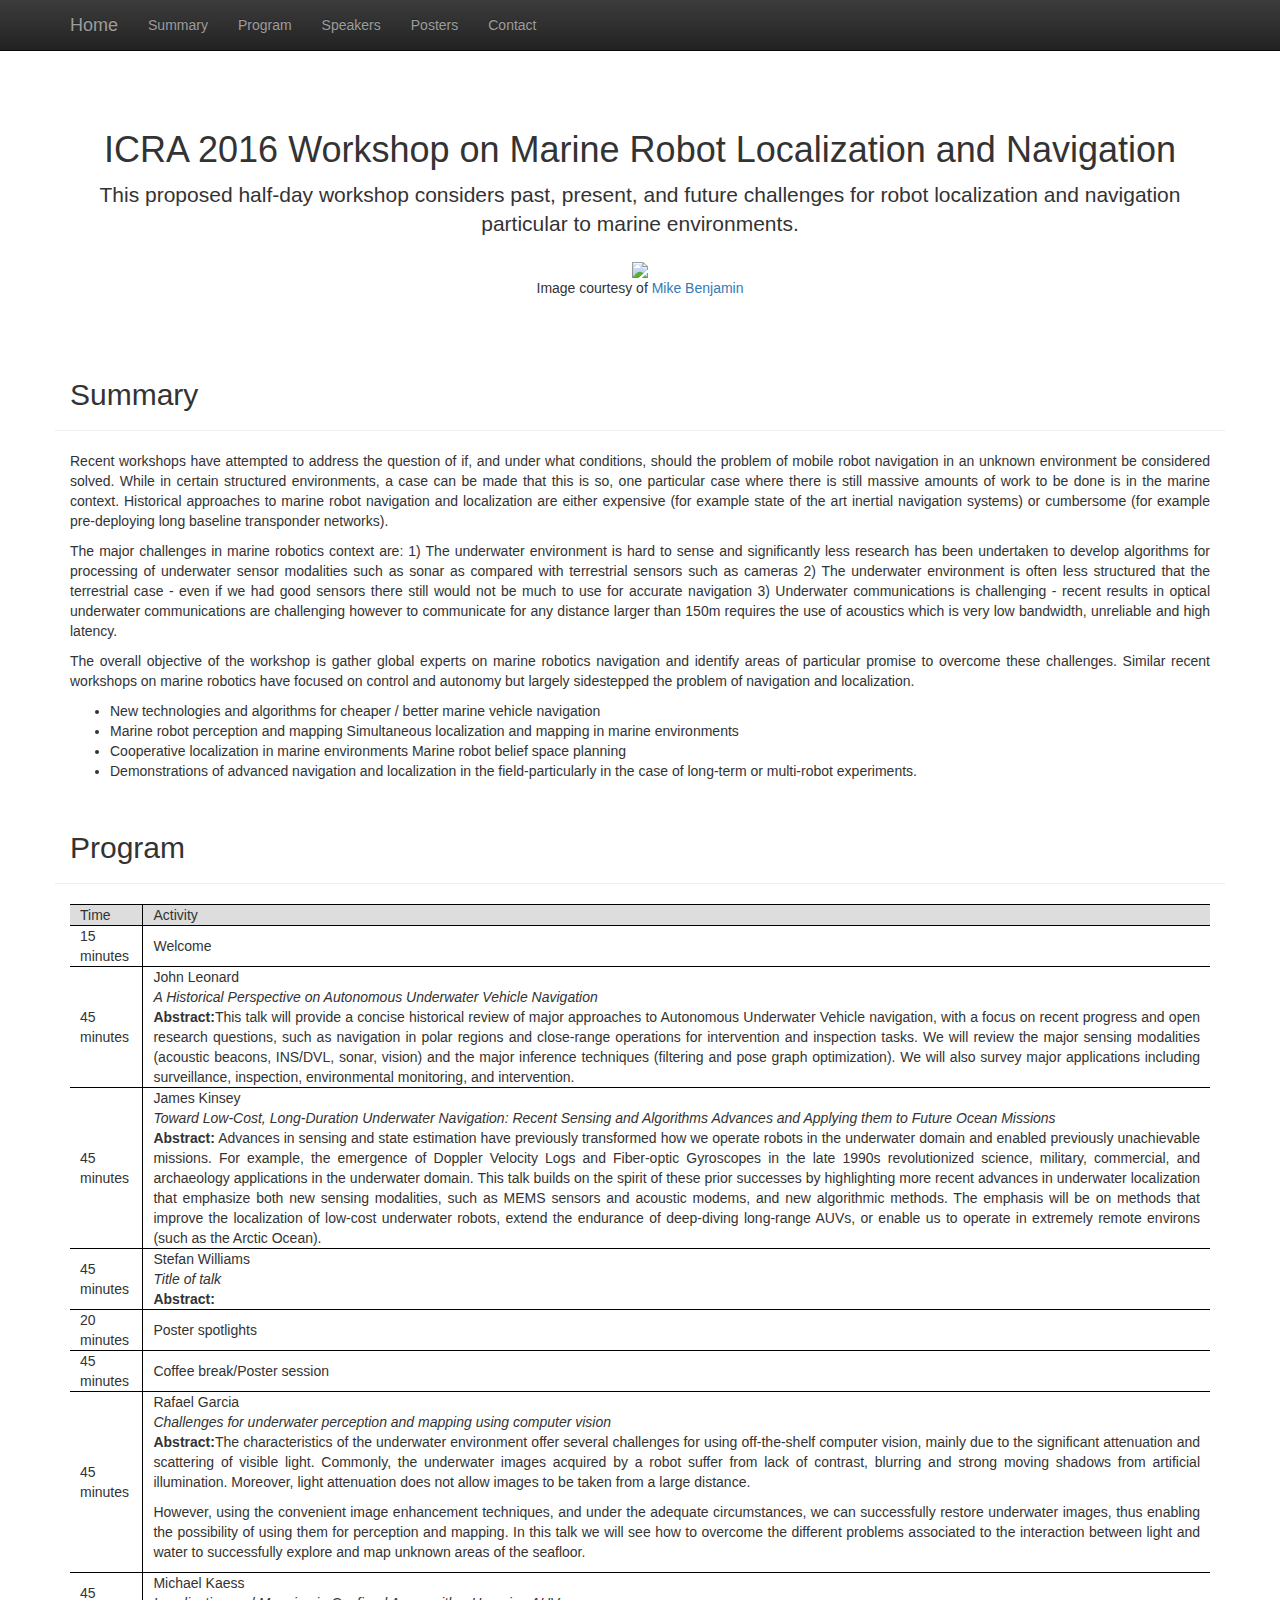
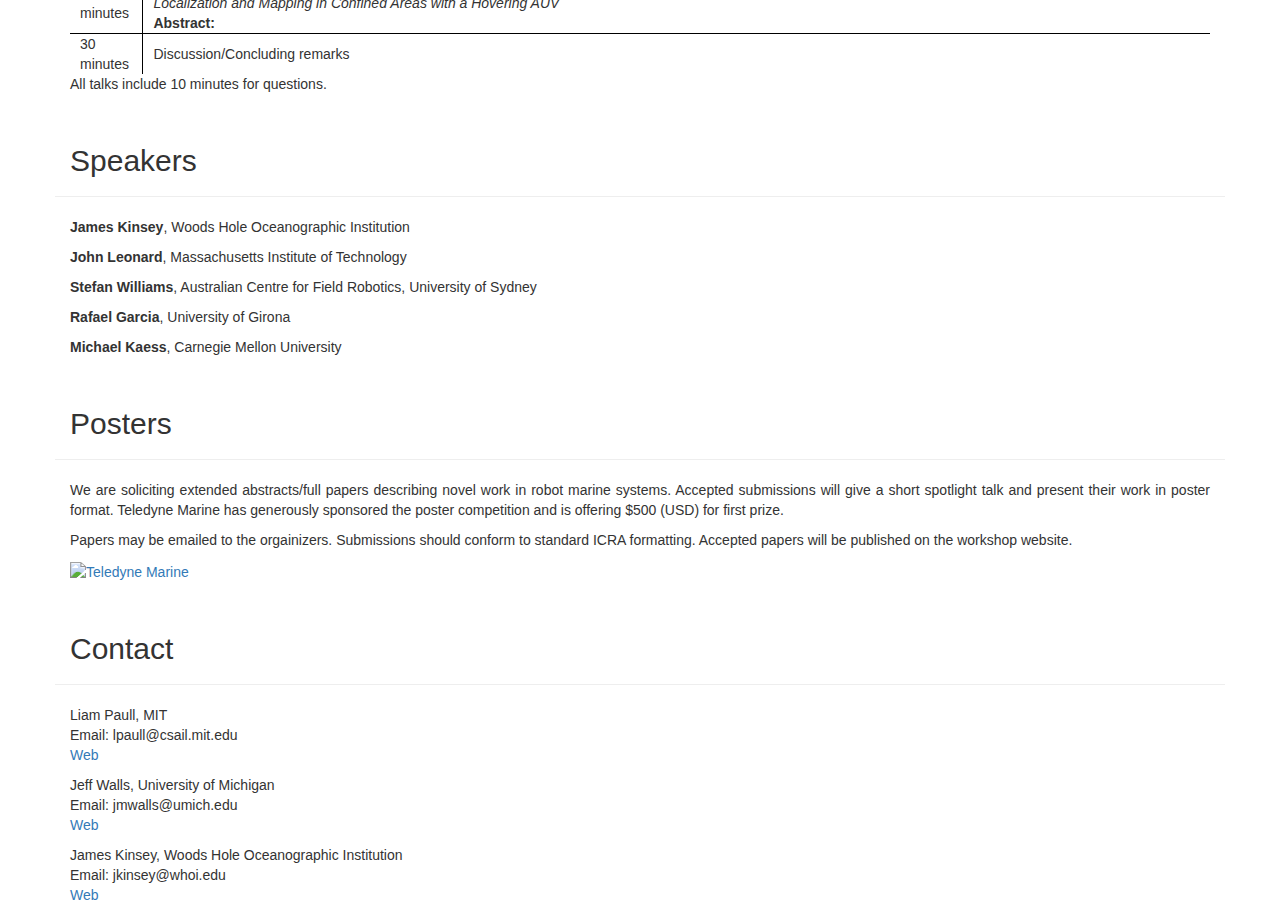
==== RSS16-representations-workshop/index.html @ b656155a "copying over the ICRA workshop website" ====
<!DOCTYPE html>
<html lang="en">
  <head>
    <meta charset="utf-8">
    <meta http-equiv="X-UA-Compatible" content="IE=edge">
    <meta name="viewport" content="width=device-width, initial-scale=1">
    <!-- The above 3 meta tags *must* come first in the head; any other head content must come *after* these tags -->

    <meta name="description" content="ICRA2016 Marine Autonomy Workshop">
    <meta name="author" content="">
    <link rel="icon" href="../../favicon.ico">

    <title>ICRA 2016 Workshop on Marine Robot Localization and Navigation</title>

    <link href="css/bootstrap.min.css" rel="stylesheet">
    <link href="css/bootstrap-theme.min.css" rel="stylesheet">
    <link href="style.css" rel="stylesheet">

    <!-- HTML5 shim and Respond.js for IE8 support of HTML5 elements and media queries -->
    <!--[if lt IE 9]>
      <script src="https://oss.maxcdn.com/html5shiv/3.7.2/html5shiv.min.js"></script>
      <script src="https://oss.maxcdn.com/respond/1.4.2/respond.min.js"></script>
    <![endif]-->
  </head>

  <body>
    <nav class="navbar navbar-inverse navbar-fixed-top">
      <div class="container">
        <div class="navbar-header">
          <button type="button" class="navbar-toggle collapsed" data-toggle="collapse" data-target="#navbar" aria-expanded="false" aria-controls="navbar">
            <span class="sr-only">Toggle navigation</span>
            <span class="icon-bar"></span>
            <span class="icon-bar"></span>
            <span class="icon-bar"></span>
          </button>
          <a class="navbar-brand" href="#">Home</a>
        </div>
        <div id="navbar" class="collapse navbar-collapse">
          <ul class="nav navbar-nav">
            <li><a href="#summary">Summary</a></li>
            <li><a href="#program">Program</a></li>
            <li><a href="#speakers">Speakers</a></li>
            <li><a href="#posters">Posters</a></li>
            <li><a href="#contact">Contact</a></li>
          </ul>
        </div><!--/.nav-collapse -->
      </div>
    </nav>

    <div class="container theme-showcase">

      <div class="main-body">
        <h1>ICRA 2016 Workshop on Marine Robot Localization and Navigation</h1>

        <p class="lead">This proposed half-day workshop considers past, present,
        and future challenges for robot localization and navigation particular
        to marine environments.</p>

        <figure>
            <img src="imgs/overview.png" width="75%"></a>
            <figcaption>Image courtesy of <a
            href="http://oceanai.mit.edu/mikerb/pmwiki/pmwiki.php">Mike Benjamin</a></figcaption>
        </figure>
      </div>

      <!--summary-->
      <div class="row page-header">
        <div class="col-sm-12">
          <h2 id="summary" style="padding-top: 70px; margin-top: -70px;">Summary</h2>
        </div>
      </div>
      <div class="row">
        <div class="col-sm-12">
            <p>Recent workshops have attempted to address the question of if,
            and under what conditions, should the problem of mobile robot
            navigation in an unknown environment be considered solved. While in
            certain structured environments, a case can be made that this is so,
            one particular case where there is still massive amounts of work to
            be done is in the marine context. Historical approaches to marine
            robot navigation and localization are either expensive (for example
            state of the art inertial navigation systems) or cumbersome (for
            example pre-deploying long baseline transponder networks).</p>

            <p>The major challenges in marine robotics context are: 1) The
            underwater environment is hard to sense and significantly less
            research has been undertaken to develop algorithms for processing of
            underwater sensor modalities such as sonar as compared with
            terrestrial sensors such as cameras 2) The underwater environment is
            often less structured that the terrestrial case - even if we had
            good sensors there still would not be much to use for accurate
            navigation 3) Underwater communications is challenging - recent
            results in optical underwater communications are challenging however
            to communicate for any distance larger than 150m requires the use of
            acoustics which is very low bandwidth, unreliable and high
            latency.</p>

            <p>The overall objective of the workshop is gather global experts on
            marine robotics navigation and identify areas of particular promise
            to overcome these challenges. Similar recent workshops on marine
            robotics have focused on control and autonomy but largely
            sidestepped the problem of navigation and localization.</p>

            <ul>
              <li>New technologies and algorithms for cheaper / better marine
              vehicle navigation</li>
              <li>Marine robot perception and mapping Simultaneous
              localization and mapping in marine environments</li> 
              <li>Cooperative localization in marine environments Marine robot
              belief space planning</li>
              <li>Demonstrations of advanced navigation and localization in the
              field-particularly in the case of long-term or multi-robot
              experiments.</li>
            </ul>

        </div> 
      </div>

      <!--program-->
      <div class="row page-header">
        <div class="col-sm-12">
          <h2 id="program" style="padding-top: 70px; margin-top: -70px;">Program</h2>
        </div>
      </div>
      <div class="row">
        <div class="col-sm-12">
          <table>
              <tr bgcolor="#DDDDDD">
                  <td>Time</td>
                  <td>Activity</td>
              </tr>
              <tr>
                  <td>15 minutes</td>
                  <td>Welcome</td>
              </tr>
              <tr>
                  <td>45 minutes</td>
                  <td>John Leonard</br>
                  <i>A Historical Perspective on Autonomous Underwater Vehicle
                      Navigation</i></br>
                  <b>Abstract:</b>This talk will provide a concise historical
                  review of major approaches to Autonomous Underwater Vehicle
                  navigation, with a focus on recent progress and open research
                  questions, such as navigation in polar regions and close-range
                  operations for intervention and inspection tasks. We will
                  review the major sensing modalities (acoustic beacons,
                  INS/DVL, sonar, vision) and the major inference techniques
                  (filtering and pose graph optimization). We will also survey
                  major applications including surveillance, inspection,
                  environmental monitoring, and intervention.
                  </td>
              </tr>
              <tr>
                  <td>45 minutes</td>
                  <td>James Kinsey</br>
                  <i>Toward Low-Cost, Long-Duration Underwater Navigation:
                      Recent Sensing and Algorithms Advances and Applying them
                      to Future Ocean Missions</i></br>
                  <b>Abstract:</b> Advances in sensing and state estimation have
                  previously transformed how we operate robots in the underwater
                  domain and enabled previously unachievable missions. For
                  example, the emergence of Doppler Velocity Logs and
                  Fiber-optic Gyroscopes in the late 1990s revolutionized
                  science, military, commercial, and archaeology applications in
                  the underwater domain. This talk builds on the spirit of these
                  prior successes by highlighting more recent advances in
                  underwater localization that emphasize both new sensing
                  modalities, such as MEMS sensors and acoustic modems, and new
                  algorithmic methods. The emphasis will be on methods that
                  improve the localization of low-cost underwater robots, extend
                  the endurance of deep-diving long-range AUVs, or enable us to
                  operate in extremely remote environs (such as the Arctic
                  Ocean).
                  </td>
              </tr>
              <tr>
                  <td>45 minutes</td>
                  <td>Stefan Williams</br>
                  <i>Title of talk</i></br>
                  <b>Abstract:</b>
                  </td>
              </tr>
              <tr>
                  <td>20 minutes</td>
                  <td>Poster spotlights</td>
              </tr>
              <tr>
                  <td>45 minutes</td>
                  <td>Coffee break/Poster session</td>
              </tr>
              <tr>
                  <td>45 minutes</td>
                  <td>Rafael Garcia</br>
                  <i>Challenges for underwater perception and mapping using
                      computer vision</i></br>
                  <p><b>Abstract:</b>The characteristics of the underwater
                  environment offer several challenges for using off-the-shelf
                  computer vision, mainly due to the significant attenuation and
                  scattering of visible light. Commonly, the underwater images
                  acquired by a robot suffer from lack of contrast, blurring and
                  strong moving shadows from artificial illumination. Moreover,
                  light attenuation does not allow images to be taken from a
                  large distance.</p>

                  <p>However, using the convenient image enhancement techniques,
                  and under the adequate circumstances, we can successfully
                  restore underwater images, thus enabling the possibility of
                  using them for perception and mapping. In this talk we will
                  see how to overcome the different problems associated to the
                  interaction between light and water to successfully explore
                  and map unknown areas of the seafloor.</p>
                  </td>
              </tr>
              <tr>
                  <td>45 minutes</td>
                  <td>Michael Kaess</br>
                  <i>Localization and Mapping in Confined Areas with a Hovering
                      AUV</i></br>
                  <b>Abstract:</b>
                  </td>
              </tr>
              <tr>
                  <td>30 minutes</td>
                  <td>Discussion/Concluding remarks</br>
                  </td>
              </tr>
          </table>

          <p>All talks include 10 minutes for questions.</p>
        </div> 
      </div>

      <!--speakers-->
      <div class="row page-header">
        <div class="col-sm-12">
          <h2 id="speakers" style="padding-top: 70px; margin-top: -70px;">Speakers</h2>
        </div>
      </div>
      <div class="row">
        <div class="col-sm-12">
            <p><b>James Kinsey</b>, Woods Hole Oceanographic Institution</p>
            <p><b>John Leonard</b>, Massachusetts Institute of Technology</p>
            <p><b>Stefan Williams</b>, Australian Centre for Field Robotics, University of Sydney</p>
            <p><b>Rafael Garcia</b>, University of Girona</p>
            <p><b>Michael Kaess</b>, Carnegie Mellon University</p>
        </div> 
      </div>

      <!--posters-->
      <div class="row page-header">
        <div class="col-sm-12">
          <h2 id="posters" style="padding-top: 70px; margin-top: -70px;">Posters</h2>
        </div>
      </div>
      <div class="row">
        <div class="col-sm-12">
            <p>We are soliciting extended abstracts/full papers describing novel
            work in robot marine systems. Accepted submissions will give
            a short spotlight talk and present their work in poster format.
            Teledyne Marine has generously sponsored the poster competition and
            is offering $500 (USD) for first prize.</p>

            <p>Papers may be emailed to the orgainizers. Submissions should
            conform to standard ICRA formatting. Accepted papers will be
            published on the workshop website.</p>

            <p><a href="http://www.teledynemarine.com"><img
            src="imgs/teledynemarine.jpg" alt="Teledyne Marine"></a></p>
        </div> 
      </div>

      <!--Contact-->
      <div class="row page-header">
        <div class="col-sm-12">
          <h2 id="contact" style="padding-top: 70px; margin-top: -70px;">Contact</h2>
        </div>
      </div>
      <div class="row">
        <div class="col-sm-12">
            <p>Liam Paull, MIT</br>
            Email: lpaull@csail.mit.edu</br>
            <a href="http://people.csail.mit.edu/lpaull/">Web</a></p>

            <p>Jeff Walls, University of Michigan</br>
            Email: jmwalls@umich.edu</br>
            <a href="http://robots.engin.umich.edu/~jmwalls">Web</a></p>

            <p>James Kinsey, Woods Hole Oceanographic Institution</br>
            Email: jkinsey@whoi.edu</br>
            <a href="http://www.whoi.edu/website/jkinsey/">Web</a></p>
        </div> 
      </div>

    </div><!-- /.container -->


    <!-- Bootstrap core JavaScript
    ================================================== -->
    <!-- Placed at the end of the document so the pages load faster -->
    <script src="https://ajax.googleapis.com/ajax/libs/jquery/1.11.3/jquery.min.js"></script>
    <script src="../../dist/js/bootstrap.min.js"></script>
    <!-- IE10 viewport hack for Surface/desktop Windows 8 bug -->
    <script src="../../assets/js/ie10-viewport-bug-workaround.js"></script>
  </body>
</html>
---- RSS16-representations-workshop/style.css ----
body {
  padding-top: 70px;
}
.main-body {
  padding: 40px 15px;
  text-align: center;
}
.row {
    text-align: justify;
}

table {
  border-collapse: collapse;
  margin-right: auto;
  margin-left: auto;
}
table td, table th {
  border: 1px solid black;
  padding-right: 10px;
  padding-left: 10px;
}
table tr:first-child th {
  border-top: 0;
}
table tr:last-child td {
  border-bottom: 0;
}
table tr td:first-child,
table tr th:first-child {
  border-left: 0;
}
table tr td:last-child,
table tr th:last-child {
  border-right: 0;
}
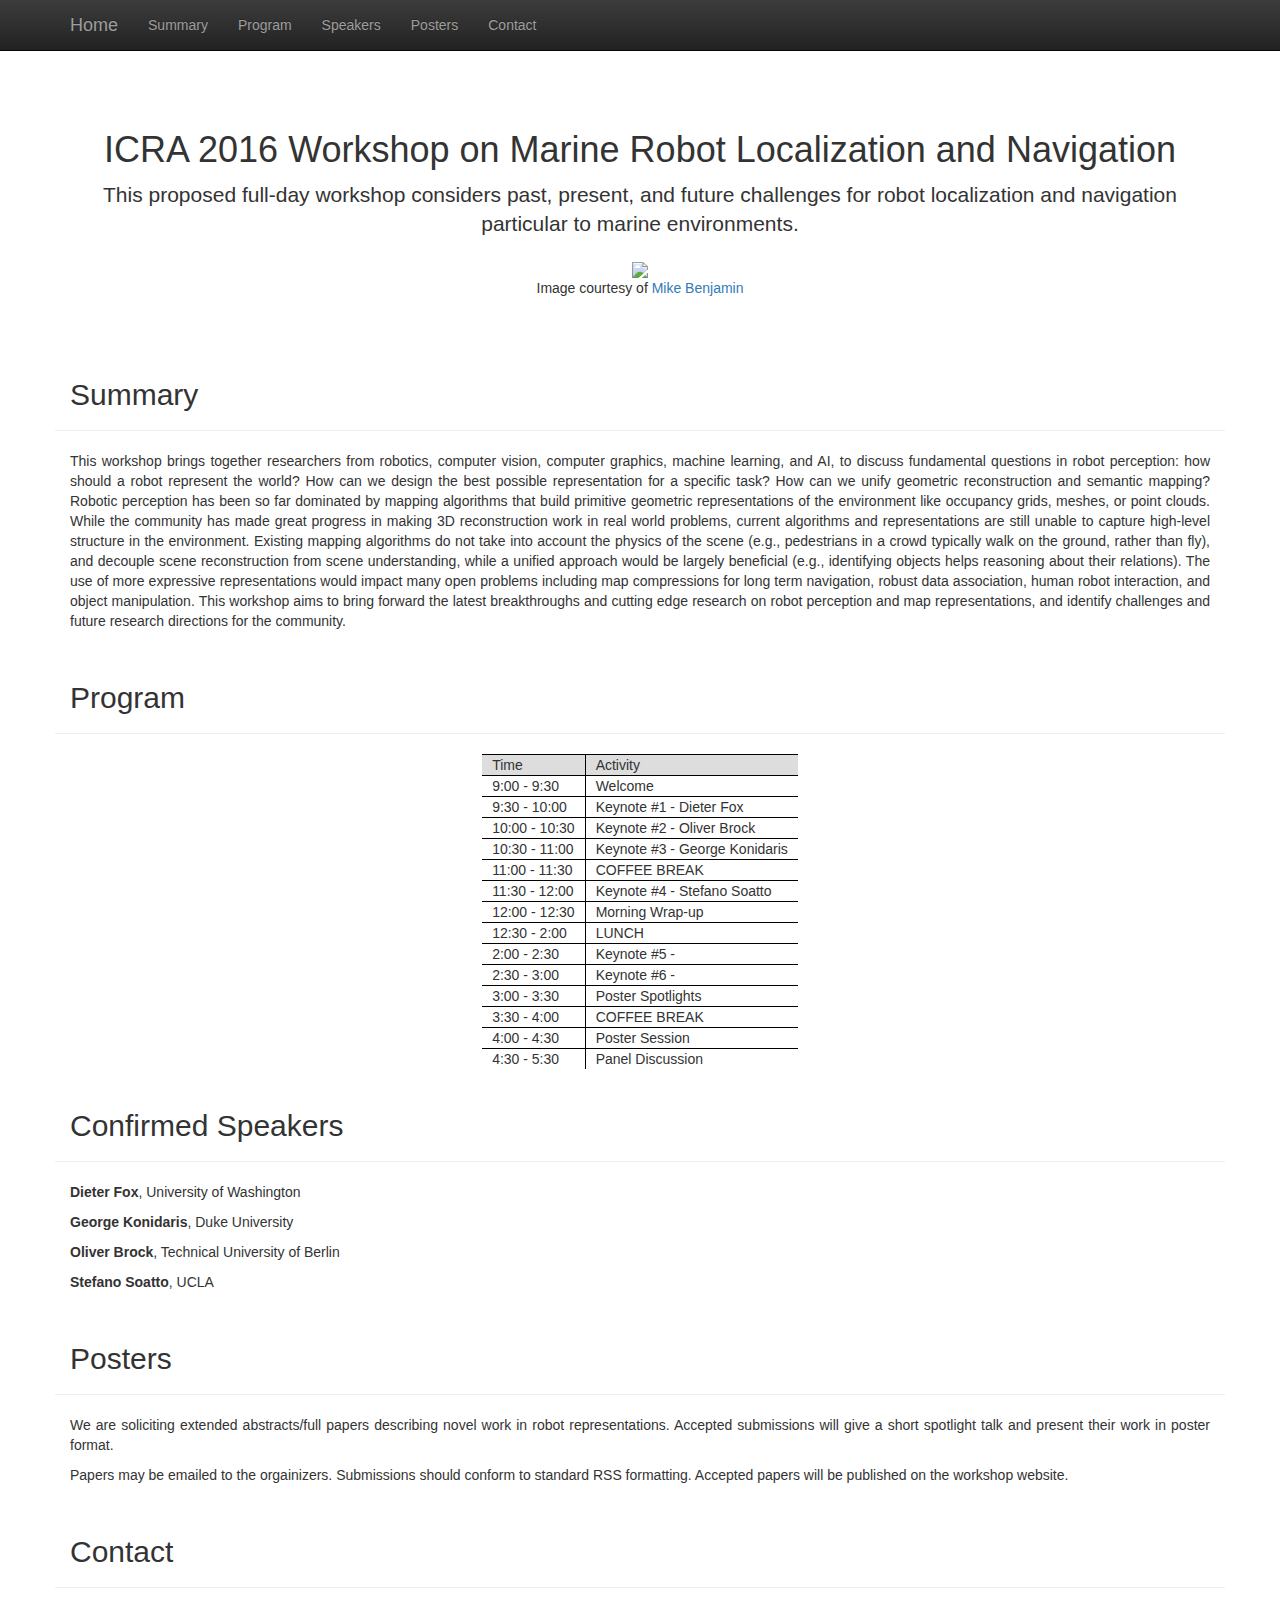
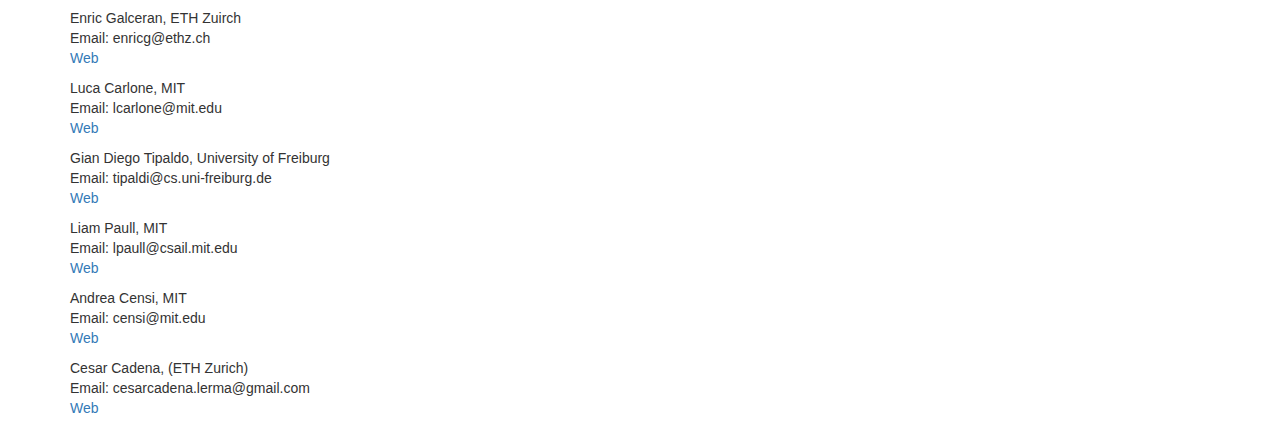
==== commit c5ac8bca: "lp" ====
--- a/RSS16-representations-workshop/index.html
+++ b/RSS16-representations-workshop/index.html
@@ -10,7 +10,7 @@
     <meta name="author" content="">
     <link rel="icon" href="../../favicon.ico">
 
-    <title>ICRA 2016 Workshop on Marine Robot Localization and Navigation</title>
+    <title>RSS 2016 Workshop: Geometry and Beyond: Representations, Physics, and Understanding for Robotics</title>
 
     <link href="css/bootstrap.min.css" rel="stylesheet">
     <link href="css/bootstrap-theme.min.css" rel="stylesheet">
@@ -52,7 +52,7 @@
       <div class="main-body">
         <h1>ICRA 2016 Workshop on Marine Robot Localization and Navigation</h1>
 
-        <p class="lead">This proposed half-day workshop considers past, present,
+        <p class="lead">This proposed full-day workshop considers past, present,
         and future challenges for robot localization and navigation particular
         to marine environments.</p>
 
@@ -71,46 +71,8 @@
       </div>
       <div class="row">
         <div class="col-sm-12">
-            <p>Recent workshops have attempted to address the question of if,
-            and under what conditions, should the problem of mobile robot
-            navigation in an unknown environment be considered solved. While in
-            certain structured environments, a case can be made that this is so,
-            one particular case where there is still massive amounts of work to
-            be done is in the marine context. Historical approaches to marine
-            robot navigation and localization are either expensive (for example
-            state of the art inertial navigation systems) or cumbersome (for
-            example pre-deploying long baseline transponder networks).</p>
-
-            <p>The major challenges in marine robotics context are: 1) The
-            underwater environment is hard to sense and significantly less
-            research has been undertaken to develop algorithms for processing of
-            underwater sensor modalities such as sonar as compared with
-            terrestrial sensors such as cameras 2) The underwater environment is
-            often less structured that the terrestrial case - even if we had
-            good sensors there still would not be much to use for accurate
-            navigation 3) Underwater communications is challenging - recent
-            results in optical underwater communications are challenging however
-            to communicate for any distance larger than 150m requires the use of
-            acoustics which is very low bandwidth, unreliable and high
-            latency.</p>
-
-            <p>The overall objective of the workshop is gather global experts on
-            marine robotics navigation and identify areas of particular promise
-            to overcome these challenges. Similar recent workshops on marine
-            robotics have focused on control and autonomy but largely
-            sidestepped the problem of navigation and localization.</p>
-
-            <ul>
-              <li>New technologies and algorithms for cheaper / better marine
-              vehicle navigation</li>
-              <li>Marine robot perception and mapping Simultaneous
-              localization and mapping in marine environments</li> 
-              <li>Cooperative localization in marine environments Marine robot
-              belief space planning</li>
-              <li>Demonstrations of advanced navigation and localization in the
-              field-particularly in the case of long-term or multi-robot
-              experiments.</li>
-            </ul>
+	  <p>This workshop brings together researchers from robotics, computer vision, computer graphics, machine learning, and AI, to discuss fundamental questions in robot perception: how should a robot represent the world? How can we design the best possible representation for a specific task? How can we unify geometric reconstruction and semantic mapping? Robotic perception has been so far dominated by mapping algorithms that build primitive geometric representations of the environment like occupancy grids, meshes, or point clouds. While the community has made great progress in making 3D reconstruction work in real world problems, current algorithms and representations are still unable to capture high-level structure in the environment. Existing mapping algorithms do not take into account the physics of the scene (e.g., pedestrians in a crowd typically walk on the ground, rather than fly), and decouple scene reconstruction from scene understanding, while a unified approach would be largely beneficial (e.g., identifying objects helps reasoning about their relations). The use of more expressive representations would impact many open problems including map compressions for long term navigation, robust data association, human robot interaction, and object manipulation. This workshop aims to bring forward the latest breakthroughs and cutting edge research on robot perception and map representations, and identify challenges and future research directions for the community. 
+	 </p>
 
         </div> 
       </div>
@@ -129,119 +91,90 @@
                   <td>Activity</td>
               </tr>
               <tr>
-                  <td>15 minutes</td>
+                  <td>9:00 - 9:30</td>
                   <td>Welcome</td>
               </tr>
               <tr>
-                  <td>45 minutes</td>
-                  <td>John Leonard</br>
-                  <i>A Historical Perspective on Autonomous Underwater Vehicle
-                      Navigation</i></br>
-                  <b>Abstract:</b>This talk will provide a concise historical
-                  review of major approaches to Autonomous Underwater Vehicle
-                  navigation, with a focus on recent progress and open research
-                  questions, such as navigation in polar regions and close-range
-                  operations for intervention and inspection tasks. We will
-                  review the major sensing modalities (acoustic beacons,
-                  INS/DVL, sonar, vision) and the major inference techniques
-                  (filtering and pose graph optimization). We will also survey
-                  major applications including surveillance, inspection,
-                  environmental monitoring, and intervention.
-                  </td>
-              </tr>
-              <tr>
-                  <td>45 minutes</td>
-                  <td>James Kinsey</br>
-                  <i>Toward Low-Cost, Long-Duration Underwater Navigation:
-                      Recent Sensing and Algorithms Advances and Applying them
-                      to Future Ocean Missions</i></br>
-                  <b>Abstract:</b> Advances in sensing and state estimation have
-                  previously transformed how we operate robots in the underwater
-                  domain and enabled previously unachievable missions. For
-                  example, the emergence of Doppler Velocity Logs and
-                  Fiber-optic Gyroscopes in the late 1990s revolutionized
-                  science, military, commercial, and archaeology applications in
-                  the underwater domain. This talk builds on the spirit of these
-                  prior successes by highlighting more recent advances in
-                  underwater localization that emphasize both new sensing
-                  modalities, such as MEMS sensors and acoustic modems, and new
-                  algorithmic methods. The emphasis will be on methods that
-                  improve the localization of low-cost underwater robots, extend
-                  the endurance of deep-diving long-range AUVs, or enable us to
-                  operate in extremely remote environs (such as the Arctic
-                  Ocean).
-                  </td>
-              </tr>
-              <tr>
-                  <td>45 minutes</td>
-                  <td>Stefan Williams</br>
-                  <i>Title of talk</i></br>
-                  <b>Abstract:</b>
-                  </td>
-              </tr>
-              <tr>
-                  <td>20 minutes</td>
-                  <td>Poster spotlights</td>
-              </tr>
-              <tr>
-                  <td>45 minutes</td>
-                  <td>Coffee break/Poster session</td>
-              </tr>
-              <tr>
-                  <td>45 minutes</td>
-                  <td>Rafael Garcia</br>
-                  <i>Challenges for underwater perception and mapping using
-                      computer vision</i></br>
-                  <p><b>Abstract:</b>The characteristics of the underwater
-                  environment offer several challenges for using off-the-shelf
-                  computer vision, mainly due to the significant attenuation and
-                  scattering of visible light. Commonly, the underwater images
-                  acquired by a robot suffer from lack of contrast, blurring and
-                  strong moving shadows from artificial illumination. Moreover,
-                  light attenuation does not allow images to be taken from a
-                  large distance.</p>
-
-                  <p>However, using the convenient image enhancement techniques,
-                  and under the adequate circumstances, we can successfully
-                  restore underwater images, thus enabling the possibility of
-                  using them for perception and mapping. In this talk we will
-                  see how to overcome the different problems associated to the
-                  interaction between light and water to successfully explore
-                  and map unknown areas of the seafloor.</p>
-                  </td>
-              </tr>
-              <tr>
-                  <td>45 minutes</td>
-                  <td>Michael Kaess</br>
-                  <i>Localization and Mapping in Confined Areas with a Hovering
-                      AUV</i></br>
-                  <b>Abstract:</b>
-                  </td>
-              </tr>
-              <tr>
-                  <td>30 minutes</td>
-                  <td>Discussion/Concluding remarks</br>
+                  <td>9:30 - 10:00</td>
+                  <td> Keynote #1 - Dieter Fox
+                  </td>
+              </tr>
+              <tr>
+                  <td>10:00 - 10:30</td>
+                  <td> Keynote #2 - Oliver Brock
+                  </td>
+              </tr>
+              <tr>
+                  <td>10:30 - 11:00</td>
+                  <td> Keynote #3 - George Konidaris
+                  </td>
+              </tr>
+              <tr>
+                  <td>11:00 - 11:30</td>
+                  <td> COFFEE BREAK
+                  </td>
+              </tr>
+              <tr>
+                  <td>11:30 - 12:00</td>
+                  <td> Keynote #4 - Stefano Soatto
+                  </td>
+              </tr>
+              <tr>
+                  <td>12:00 - 12:30</td>
+                  <td> Morning Wrap-up
+                  </td>
+              </tr> 
+              <tr>
+                  <td>12:30 - 2:00</td>
+                  <td> LUNCH
+                  </td>
+              </tr>
+              <tr>
+                  <td>2:00 - 2:30</td>
+                  <td> Keynote #5 - 
+                  </td>
+              </tr>
+              <tr>
+                  <td>2:30 - 3:00</td>
+                  <td> Keynote #6 - 
+                  </td>
+              </tr>
+              <tr>
+                  <td>3:00 - 3:30</td>
+                  <td> Poster Spotlights
+                  </td>
+              </tr>
+              <tr>
+                  <td>3:30 - 4:00</td>
+                  <td> COFFEE BREAK
+                  </td>
+              </tr>
+              <tr>
+                  <td>4:00 - 4:30</td>
+                  <td> Poster Session
+                  </td>
+              </tr>
+              <tr>
+                  <td>4:30 - 5:30</td>
+                  <td> Panel Discussion
                   </td>
               </tr>
           </table>
-
-          <p>All talks include 10 minutes for questions.</p>
         </div> 
       </div>
 
       <!--speakers-->
       <div class="row page-header">
         <div class="col-sm-12">
-          <h2 id="speakers" style="padding-top: 70px; margin-top: -70px;">Speakers</h2>
-        </div>
-      </div>
-      <div class="row">
-        <div class="col-sm-12">
-            <p><b>James Kinsey</b>, Woods Hole Oceanographic Institution</p>
-            <p><b>John Leonard</b>, Massachusetts Institute of Technology</p>
-            <p><b>Stefan Williams</b>, Australian Centre for Field Robotics, University of Sydney</p>
-            <p><b>Rafael Garcia</b>, University of Girona</p>
-            <p><b>Michael Kaess</b>, Carnegie Mellon University</p>
+          <h2 id="speakers" style="padding-top: 70px; margin-top: -70px;">Confirmed Speakers</h2>
+        </div>
+      </div>
+      <div class="row">
+        <div class="col-sm-12">
+            <p><b>Dieter Fox</b>, University of Washington</p>
+            <p><b>George Konidaris</b>, Duke University</p>
+            <p><b>Oliver Brock</b>, Technical University of Berlin</p>
+            <p><b>Stefano Soatto</b>, UCLA</p>
         </div> 
       </div>
 
@@ -254,17 +187,13 @@
       <div class="row">
         <div class="col-sm-12">
             <p>We are soliciting extended abstracts/full papers describing novel
-            work in robot marine systems. Accepted submissions will give
-            a short spotlight talk and present their work in poster format.
-            Teledyne Marine has generously sponsored the poster competition and
-            is offering $500 (USD) for first prize.</p>
+            work in robot representations. Accepted submissions will give
+            a short spotlight talk and present their work in poster format.</p>
 
             <p>Papers may be emailed to the orgainizers. Submissions should
-            conform to standard ICRA formatting. Accepted papers will be
+            conform to standard RSS formatting. Accepted papers will be
             published on the workshop website.</p>
 
-            <p><a href="http://www.teledynemarine.com"><img
-            src="imgs/teledynemarine.jpg" alt="Teledyne Marine"></a></p>
         </div> 
       </div>
 
@@ -276,17 +205,24 @@
       </div>
       <div class="row">
         <div class="col-sm-12">
+            <p>Enric Galceran, ETH Zuirch</br>
+            Email: enricg@ethz.ch</br>
+            <a href="https://www.mavt.ethz.ch/the-department/people/person-detail.html?persid=215484">Web</a></p>
+            <p>Luca Carlone, MIT</br>
+            Email: lcarlone@mit.edu</br>
+            <a href="http://www.lucacarlone.com">Web</a></p>
+            <p>Gian Diego Tipaldo, University of Freiburg</br>
+            Email: tipaldi@cs.uni-freiburg.de</br>
+            <a href="http://www2.informatik.uni-freiburg.de/~tipaldi/home.html">Web</a></p>
             <p>Liam Paull, MIT</br>
             Email: lpaull@csail.mit.edu</br>
-            <a href="http://people.csail.mit.edu/lpaull/">Web</a></p>
-
-            <p>Jeff Walls, University of Michigan</br>
-            Email: jmwalls@umich.edu</br>
-            <a href="http://robots.engin.umich.edu/~jmwalls">Web</a></p>
-
-            <p>James Kinsey, Woods Hole Oceanographic Institution</br>
-            Email: jkinsey@whoi.edu</br>
-            <a href="http://www.whoi.edu/website/jkinsey/">Web</a></p>
+            <a href="http://people.csail.mit.edu/lpaull">Web</a></p>
+            <p>Andrea Censi, MIT</br>
+            Email: censi@mit.edu</br>
+            <a href="http://censi.mit.edu">Web</a></p>
+            <p>Cesar Cadena, (ETH Zurich)</br>
+            Email: cesarcadena.lerma@gmail.com</br>
+            <a href="http://cs.adelaide.edu.au/~cesar/">Web</a></p>
         </div> 
       </div>
 
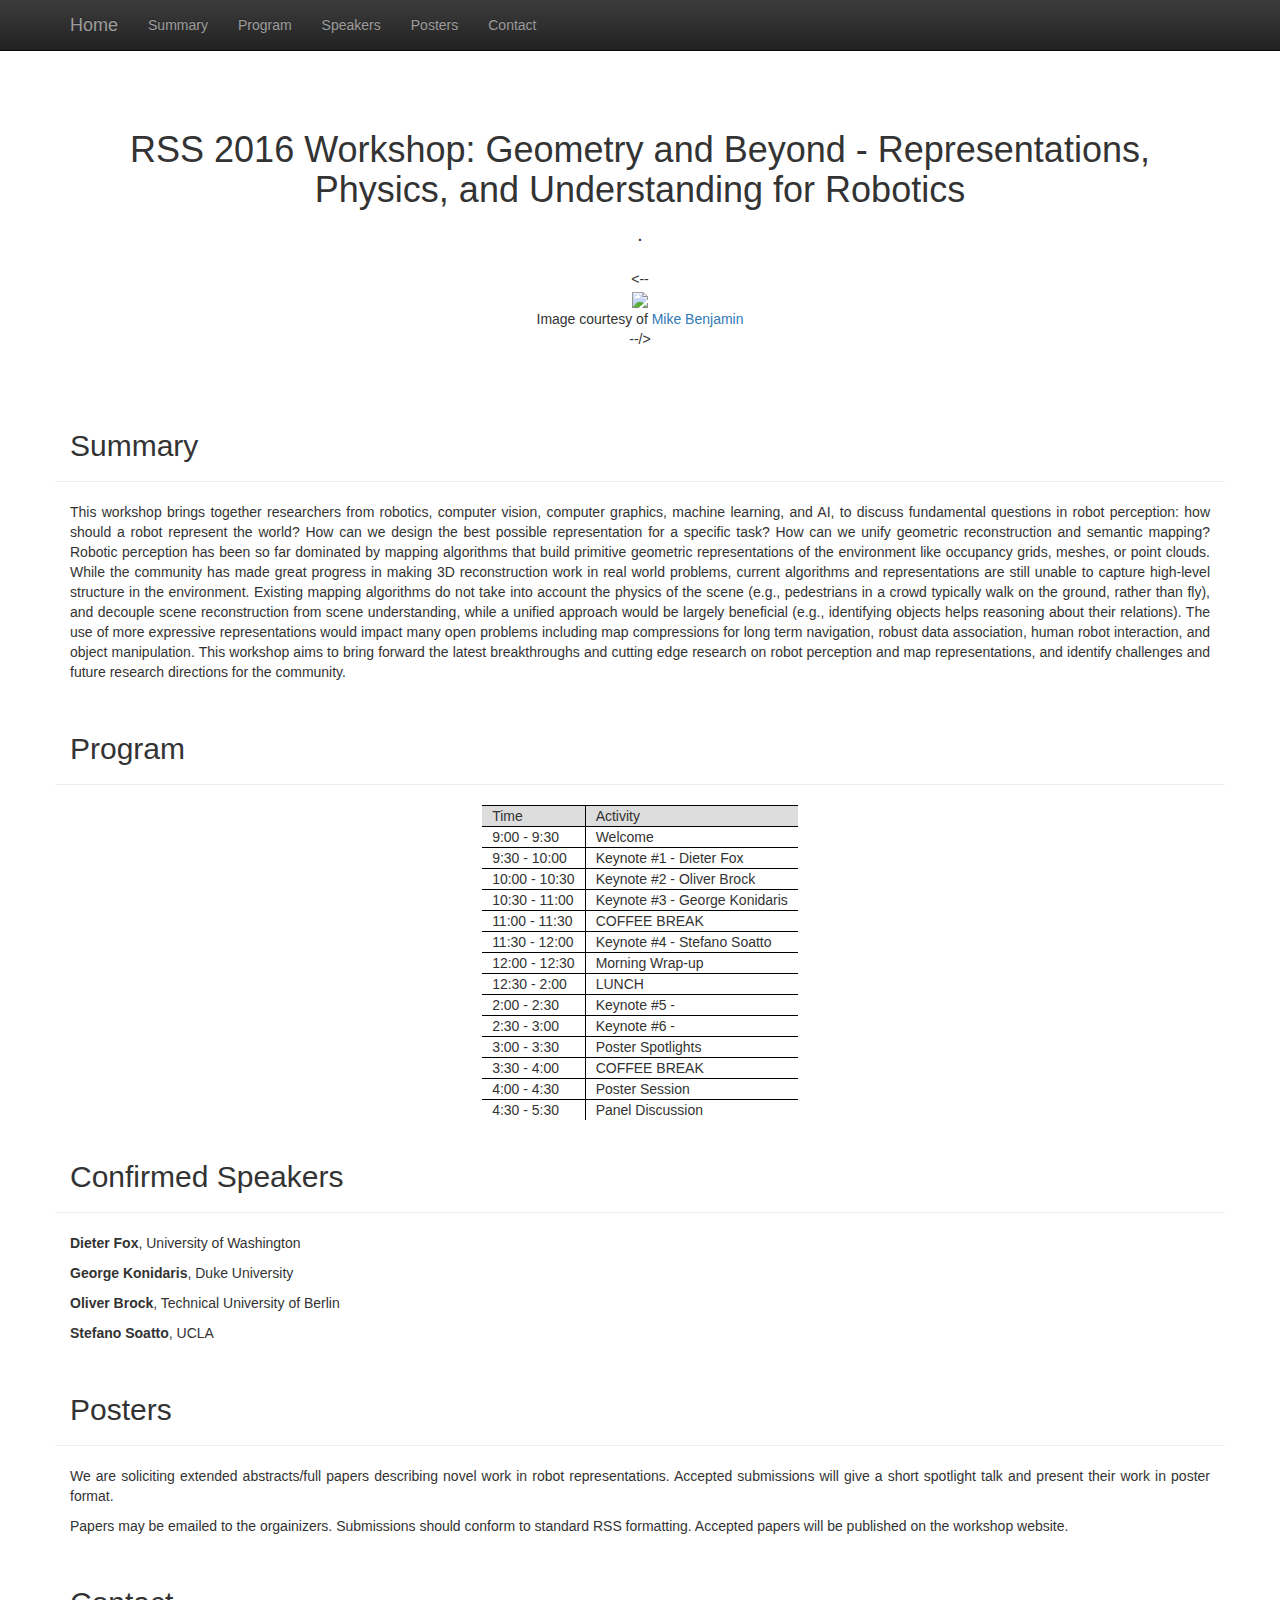
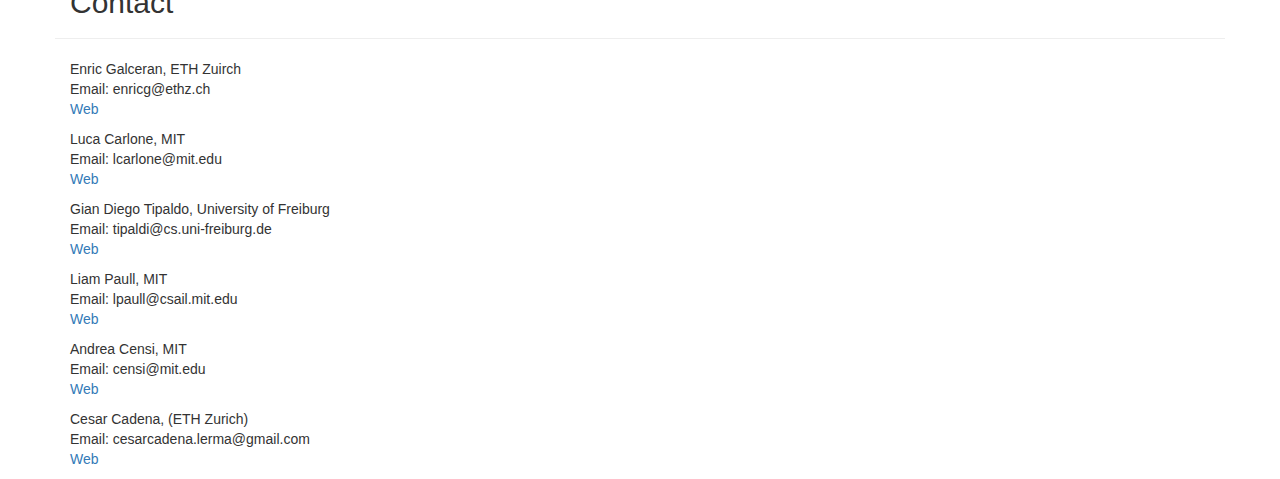
==== commit 76b62486: "Lp" ====
--- a/RSS16-representations-workshop/index.html
+++ b/RSS16-representations-workshop/index.html
@@ -50,17 +50,16 @@
     <div class="container theme-showcase">
 
       <div class="main-body">
-        <h1>ICRA 2016 Workshop on Marine Robot Localization and Navigation</h1>
-
-        <p class="lead">This proposed full-day workshop considers past, present,
-        and future challenges for robot localization and navigation particular
-        to marine environments.</p>
-
-        <figure>
+        <h1>RSS 2016 Workshop: Geometry and Beyond - Representations, Physics, and Understanding for Robotics</h1>
+
+        <p class="lead">.</p>
+
+<--        <figure>
             <img src="imgs/overview.png" width="75%"></a>
             <figcaption>Image courtesy of <a
             href="http://oceanai.mit.edu/mikerb/pmwiki/pmwiki.php">Mike Benjamin</a></figcaption>
         </figure>
+--/>
       </div>
 
       <!--summary-->
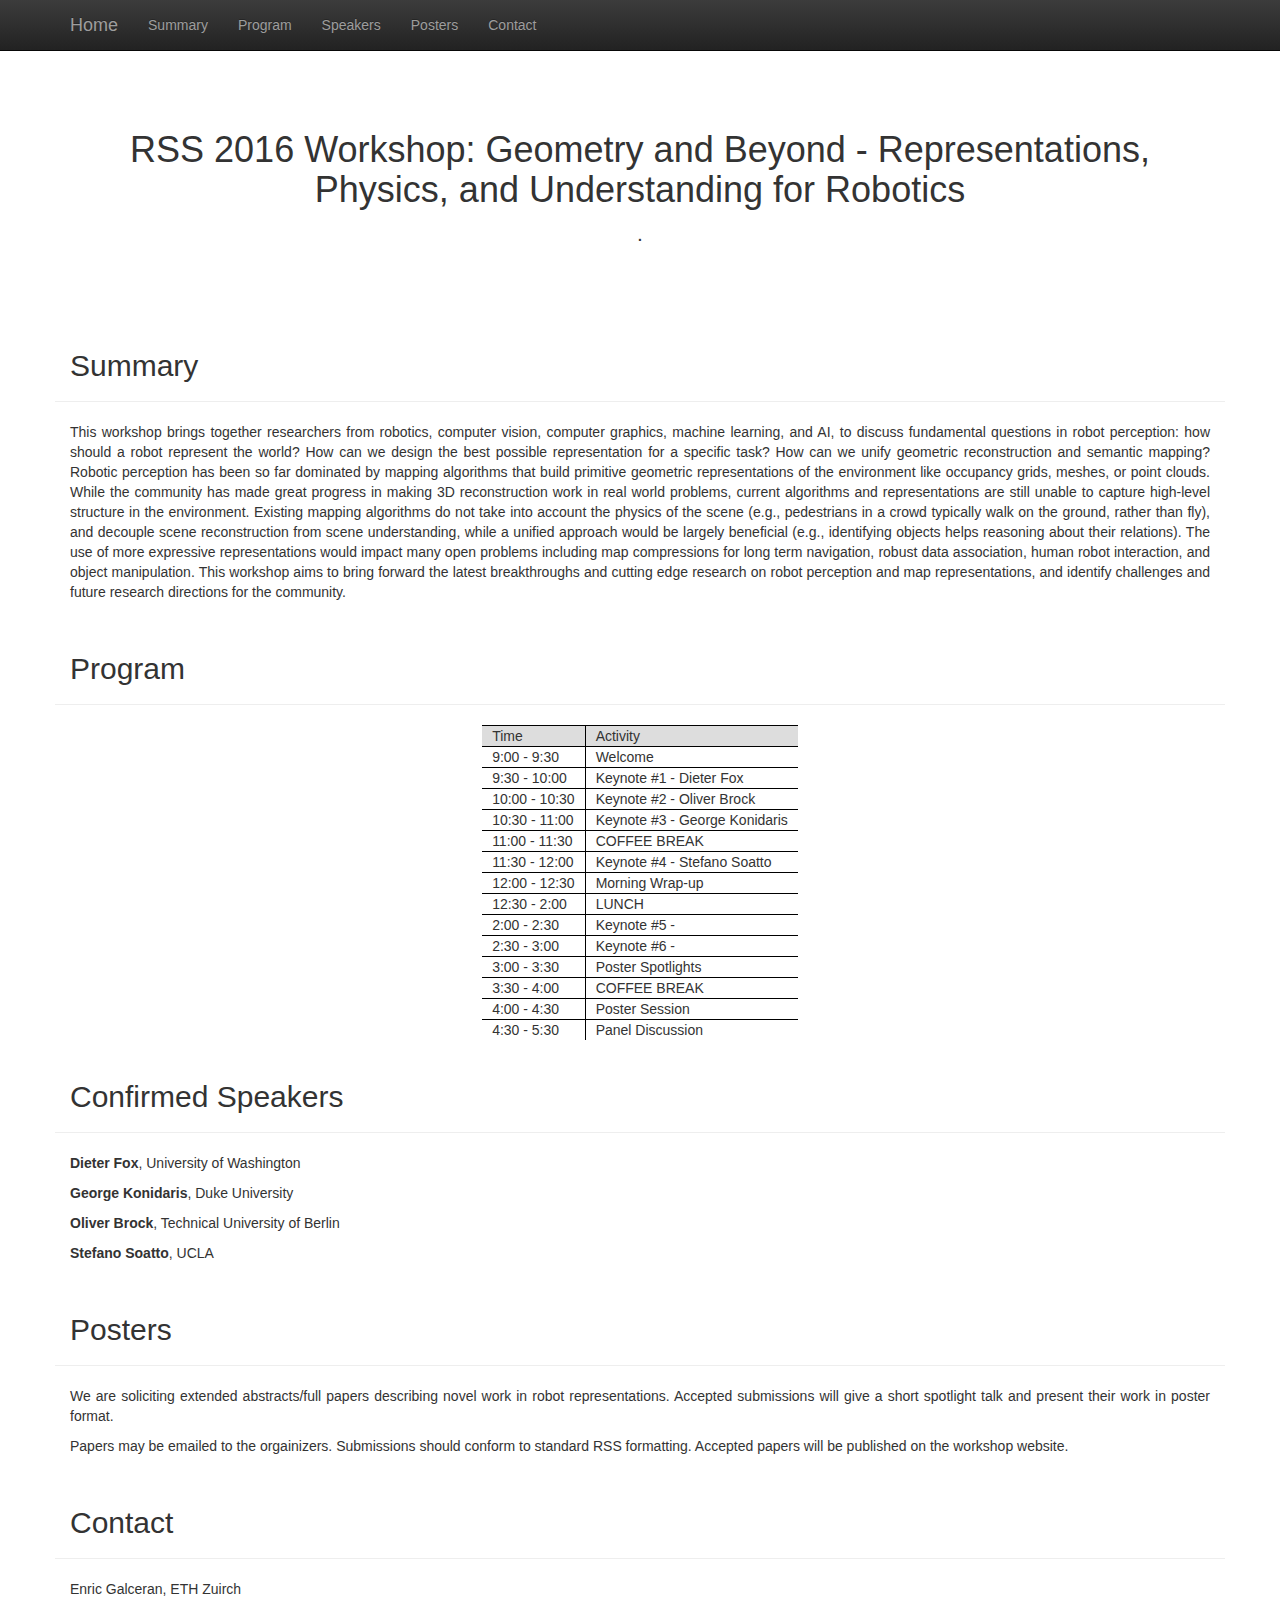
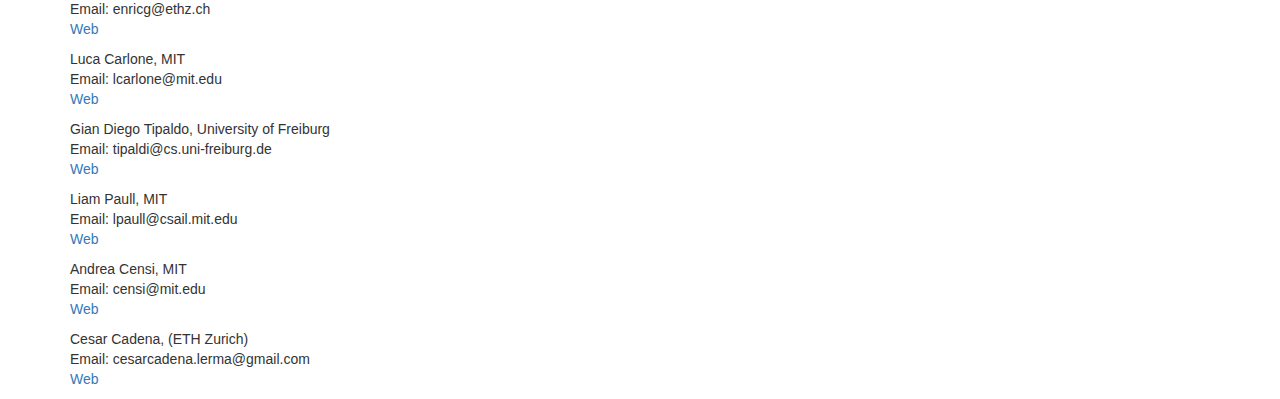
==== commit 88adae0d: "lp" ====
--- a/RSS16-representations-workshop/index.html
+++ b/RSS16-representations-workshop/index.html
@@ -54,12 +54,12 @@
 
         <p class="lead">.</p>
 
-<--        <figure>
+<!--        <figure>
             <img src="imgs/overview.png" width="75%"></a>
             <figcaption>Image courtesy of <a
             href="http://oceanai.mit.edu/mikerb/pmwiki/pmwiki.php">Mike Benjamin</a></figcaption>
         </figure>
---/>
+-->
       </div>
 
       <!--summary-->
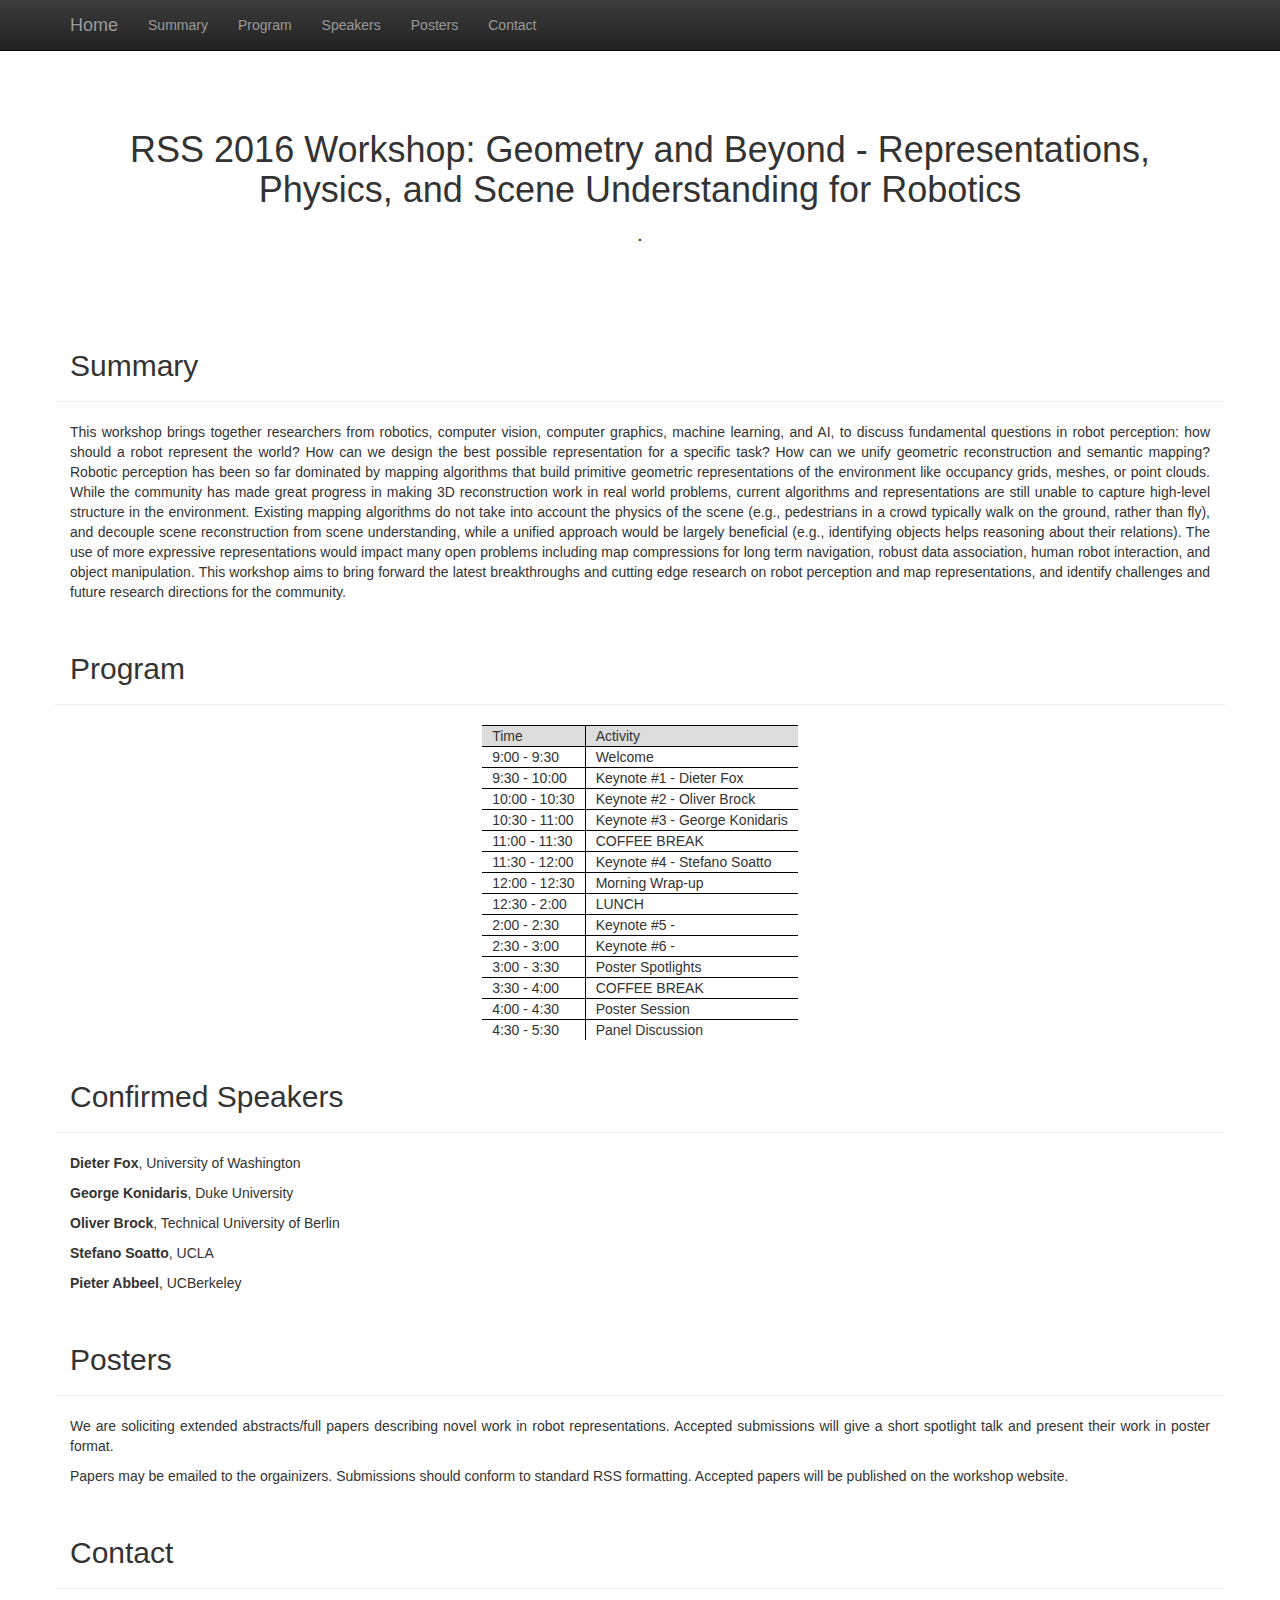
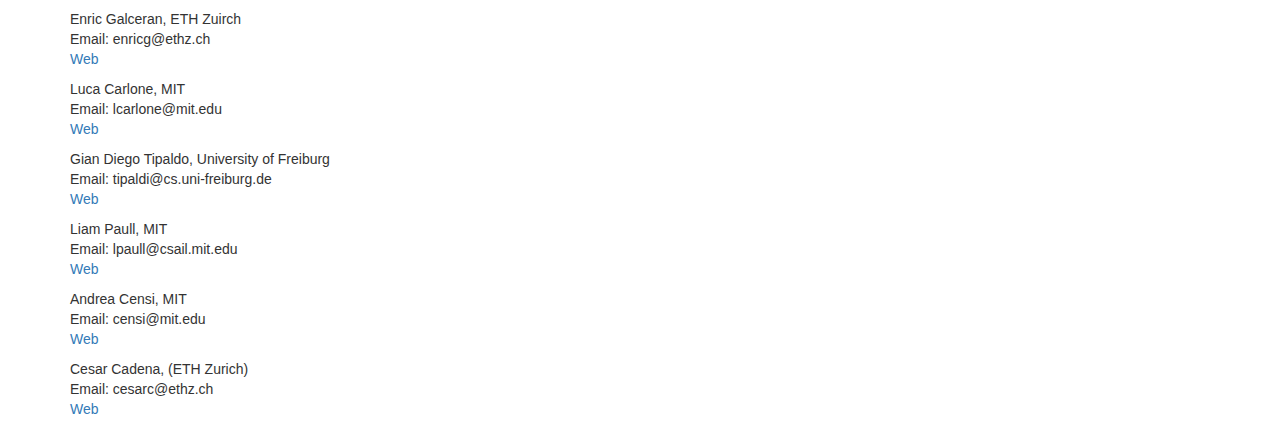
==== commit c27fff6a: "adding Scene to the title, updating cesar's email" ====
--- a/RSS16-representations-workshop/index.html
+++ b/RSS16-representations-workshop/index.html
@@ -6,11 +6,11 @@
     <meta name="viewport" content="width=device-width, initial-scale=1">
     <!-- The above 3 meta tags *must* come first in the head; any other head content must come *after* these tags -->
 
-    <meta name="description" content="ICRA2016 Marine Autonomy Workshop">
+    <meta name="description" content="RSS 2016 Workshop - Representations">
     <meta name="author" content="">
     <link rel="icon" href="../../favicon.ico">
 
-    <title>RSS 2016 Workshop: Geometry and Beyond: Representations, Physics, and Understanding for Robotics</title>
+    <title>RSS 2016 Workshop: Geometry and Beyond: Representations, Physics, and Scene Understanding for Robotics</title>
 
     <link href="css/bootstrap.min.css" rel="stylesheet">
     <link href="css/bootstrap-theme.min.css" rel="stylesheet">
@@ -50,7 +50,7 @@
     <div class="container theme-showcase">
 
       <div class="main-body">
-        <h1>RSS 2016 Workshop: Geometry and Beyond - Representations, Physics, and Understanding for Robotics</h1>
+        <h1>RSS 2016 Workshop: Geometry and Beyond - Representations, Physics, and Scene Understanding for Robotics</h1>
 
         <p class="lead">.</p>
 
@@ -174,6 +174,7 @@
             <p><b>George Konidaris</b>, Duke University</p>
             <p><b>Oliver Brock</b>, Technical University of Berlin</p>
             <p><b>Stefano Soatto</b>, UCLA</p>
+            <p><b>Pieter Abbeel</b>, UCBerkeley</p>
         </div> 
       </div>
 
@@ -220,7 +221,7 @@
             Email: censi@mit.edu</br>
             <a href="http://censi.mit.edu">Web</a></p>
             <p>Cesar Cadena, (ETH Zurich)</br>
-            Email: cesarcadena.lerma@gmail.com</br>
+            Email: cesarc@ethz.ch</br>
             <a href="http://cs.adelaide.edu.au/~cesar/">Web</a></p>
         </div> 
       </div>
